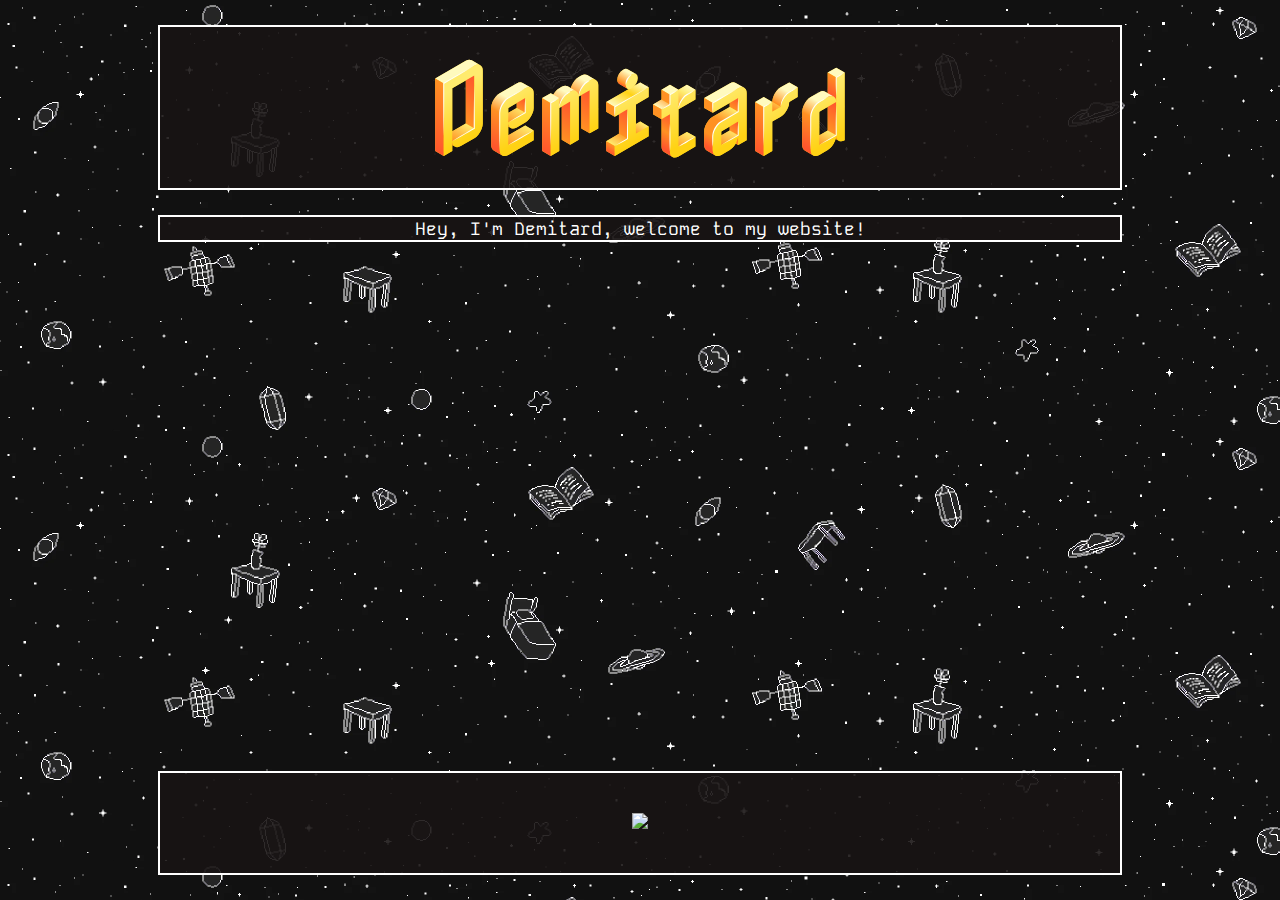
==== index.html @ 583eacb7 "Small website" ====
<!DOCTYPE html>
<html lang="en">
<link rel="stylesheet" type="text/css" href="styles.css">
<head>
    <meta charset="UTF-8">
    <meta http-equiv="X-UA-Compatible" content="IE=edge">
    <meta name="viewport" content="width=device-width, initial-scale=1.0">
    <title>Demitard</title>
</head>
<body>
    <div class="container">
        <div class="header">
            <h1>Demitard</h1>
        </div>
        <div class="information">
            <p>Hey, I'm Demitard, welcome to my website!</p>
        </div>
        <div class="footer">
            <a href="https://nekoweb.org/"><img src="https://nekoweb.org/assets/buttons/button3.gif"></a>
        </div>
    </div>
</body>
</html>
---- styles.css ----
/* Import fonts */
@import url('https://fonts.googleapis.com/css2?family=Kode+Mono:wght@400..700&family=Luckiest+Guy&family=Nabla&family=Press+Start+2P&display=swap');
/* Import css files*/
@import url(header.css);
@import url(information.css);
@import url(footer.css);
/* Apply kode mono by default font to all text */
body, h1, h2, h3, h4, h5, h6, p {
    font-family: 'Kode Mono', monospace;
    font-optical-sizing: auto;
    font-style: normal;
    margin: 0;
    padding: 0;
}

body {
    background-image: url('elements/omori.webp');
    background-repeat: repeat-y;
    background-size: cover;
}


/* Center items inside container */
.container {
    display: flex;
    justify-content: center;
    align-items: center;
    flex-direction: column;
}
.container > div{
    margin-top: 25px;
    background-color: rgba(24, 20, 20, 0.9);
    border-radius: 0px;
    border: 2px solid white;
}
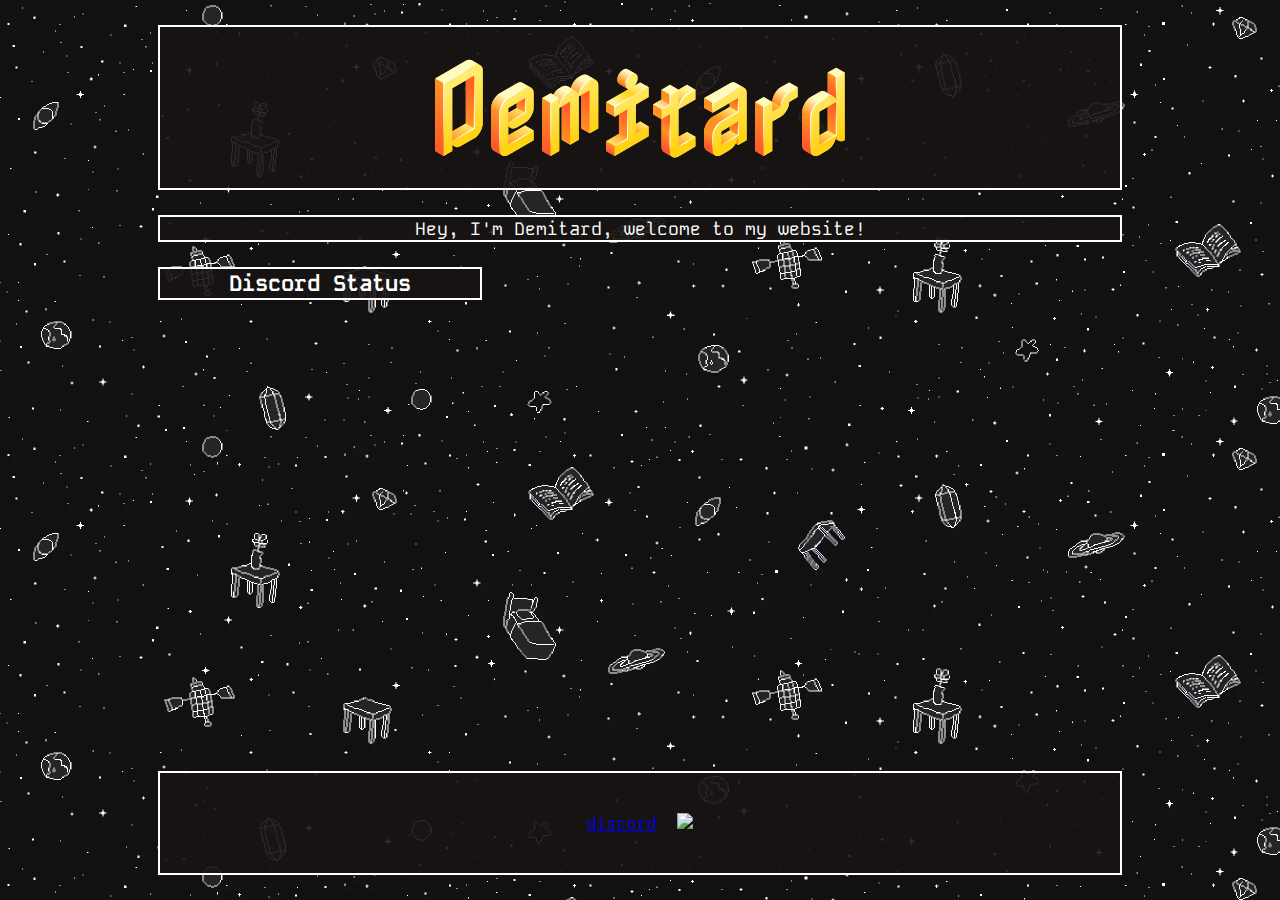
==== commit d0a891e2: "Added first version of the discord status" ====
--- a/index.html
+++ b/index.html
@@ -1,6 +1,7 @@
 <!DOCTYPE html>
 <html lang="en">
-<link rel="stylesheet" type="text/css" href="styles.css">
+<link rel="stylesheet" type="text/css" href="css/styles.css">
+<script src="scripts/discordStatus.js"></script>
 <head>
     <meta charset="UTF-8">
     <meta http-equiv="X-UA-Compatible" content="IE=edge">
@@ -12,10 +13,19 @@
         <div class="header">
             <h1>Demitard</h1>
         </div>
-        <div class="information">
+        <div class="welcome">
             <p>Hey, I'm Demitard, welcome to my website!</p>
         </div>
+        <div class="discord-status">
+            <h2>Discord Status</h2>
+            <div id="discord-status">
+                <script>
+                    displayUserInfo('391344552817983498');
+                </script>
+            </div>
+        </div>
         <div class="footer">
+            <a href="https://discordapp.com/users/391344552817983498/"><p>discord</p></a>
             <a href="https://nekoweb.org/"><img src="https://nekoweb.org/assets/buttons/button3.gif"></a>
         </div>
     </div>
--- a/css/styles.css
+++ b/css/styles.css
@@ -0,0 +1,36 @@
+/* Import fonts */
+@import url('https://fonts.googleapis.com/css2?family=Kode+Mono:wght@400..700&family=Luckiest+Guy&family=Nabla&family=Press+Start+2P&display=swap');
+/* Import css files*/
+@import url(header.css);
+@import url(welcome.css);
+@import url(footer.css);
+@import url(discord-status.css);
+/* Apply kode mono by default font to all text */
+body, h1, h2, h3, h4, h5, h6, p {
+    font-family: 'Kode Mono', monospace;
+    font-optical-sizing: auto;
+    font-style: normal;
+    margin: 0;
+    padding: 0;
+}
+
+body {
+    background-image: url('../elements/omori.webp');
+    background-repeat: repeat-y;
+    background-size: cover;
+}
+
+
+/* Center items inside container */
+.container {
+    display: flex;
+    justify-content: center;
+    align-items: center;
+    flex-direction: column;
+}
+.container > div{
+    margin-top: 25px;
+    background-color: rgba(24, 20, 20, 0.9);
+    border-radius: 0px;
+    border: 2px solid white;
+}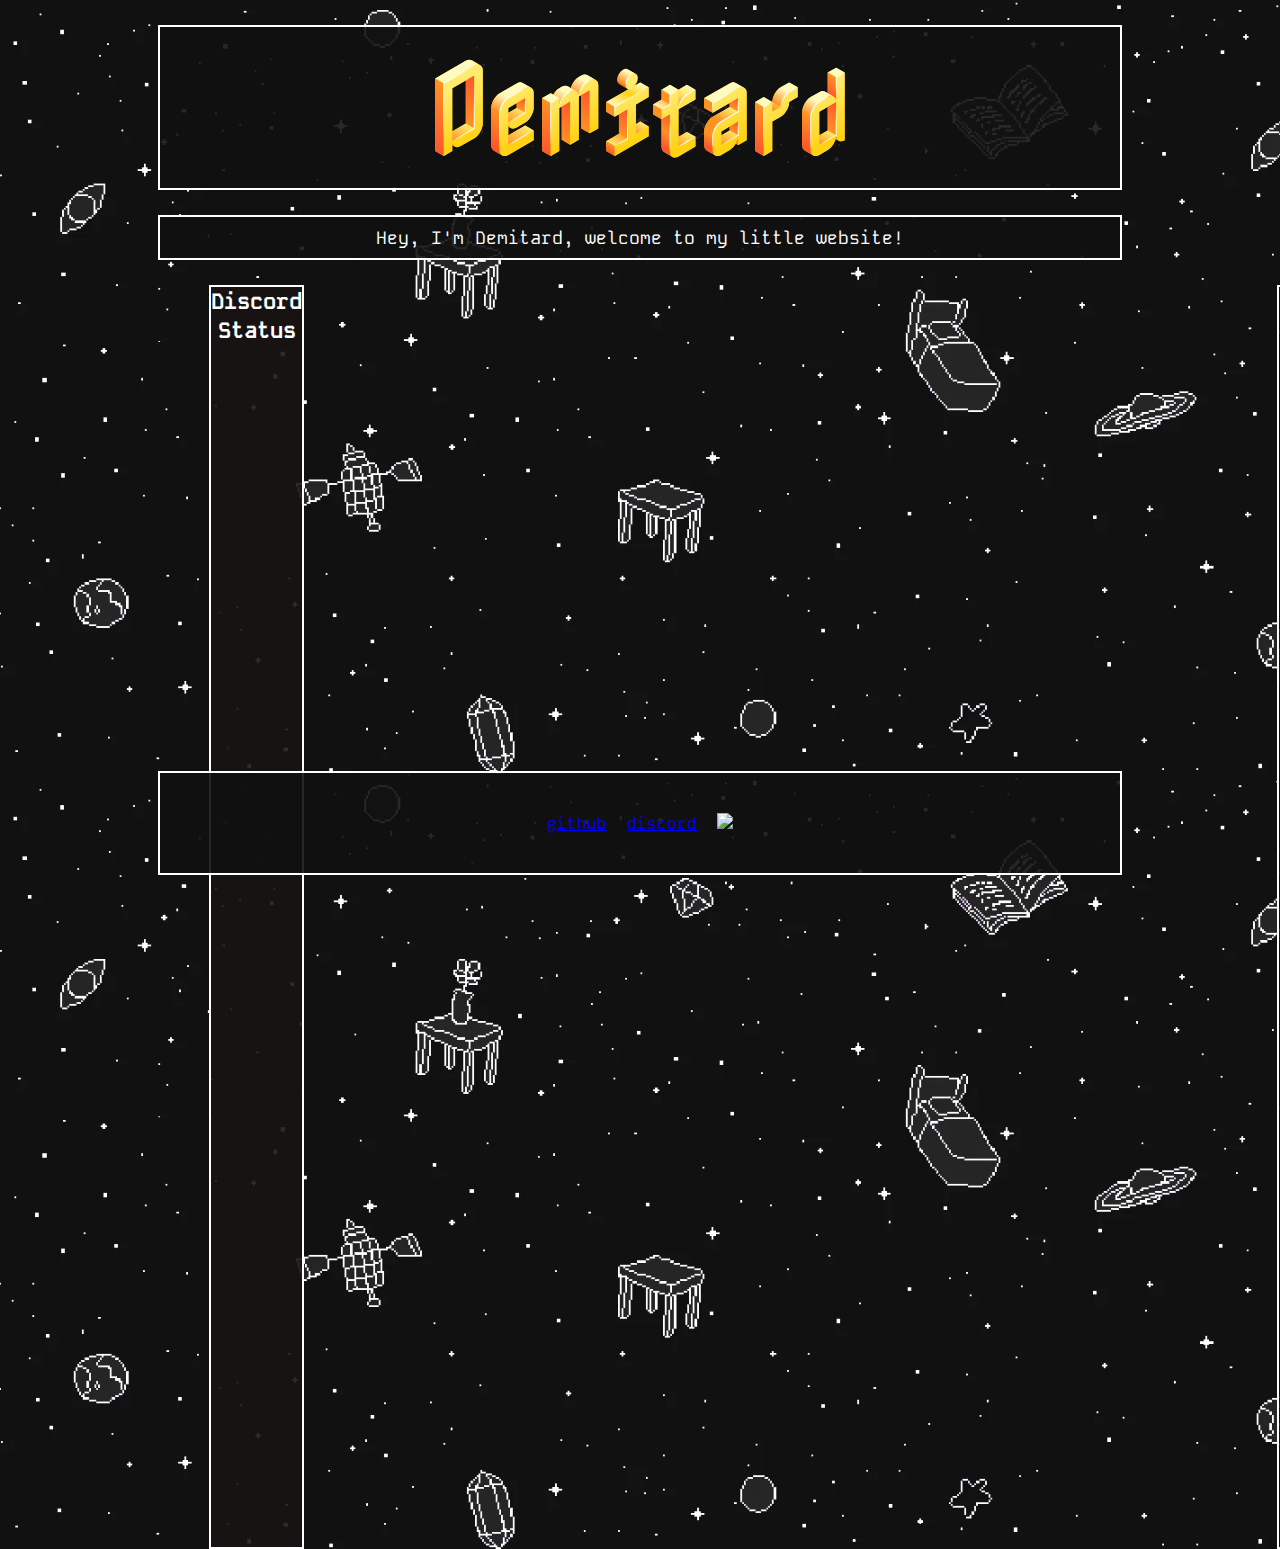
==== commit b1b17031: "Added flickering on title and added about me section" ====
--- a/index.html
+++ b/index.html
@@ -14,17 +14,30 @@
             <h1>Demitard</h1>
         </div>
         <div class="welcome">
-            <p>Hey, I'm Demitard, welcome to my website!</p>
+            <p>Hey, I'm Demitard, welcome to my little website!</p>
         </div>
-        <div class="discord-status">
-            <h2>Discord Status</h2>
-            <div id="discord-status">
-                <script>
-                    displayUserInfo('391344552817983498');
-                </script>
+        <div class="information">
+            <div class="discord-status">
+                <h2>Discord Status</h2>
+                <div id="discord-status">
+                    <script>
+                        displayUserInfo('391344552817983498');
+                    </script>
+                </div>
+            </div>
+            <div class="about-me">
+                <h2>About Me</h2>
+                <p>I'm a 18 years old developer from Colombia.</p>
+                <p>I'm currently studying Software Systems Engineering at university.</p>
+                <p>I like coding, I mostly develop backend code but I can work as a fullstack</p>
+                <p>My main programming language is javascript</p>
+                <p>I've done a lot of personal projects, most of them discord bots</p>
+                <p>I like playing games, some of which are Payday 2, Team fortress 2 and Warframe</p>
+                <p>I'm not a big fan of shows but Dr. House is the exception</p>
             </div>
         </div>
         <div class="footer">
+            <a href="https://github.com/Mendo6472"><p>github</p></a>
             <a href="https://discordapp.com/users/391344552817983498/"><p>discord</p></a>
             <a href="https://nekoweb.org/"><img src="https://nekoweb.org/assets/buttons/button3.gif"></a>
         </div>
--- a/css/styles.css
+++ b/css/styles.css
@@ -5,6 +5,8 @@
 @import url(welcome.css);
 @import url(footer.css);
 @import url(discord-status.css);
+@import url(information.css);
+@import url(about-me.css);
 /* Apply kode mono by default font to all text */
 body, h1, h2, h3, h4, h5, h6, p {
     font-family: 'Kode Mono', monospace;
@@ -18,8 +20,8 @@
     background-image: url('../elements/omori.webp');
     background-repeat: repeat-y;
     background-size: cover;
+    background-color: rgba(17, 17, 17);
 }
-
 
 /* Center items inside container */
 .container {
@@ -28,9 +30,9 @@
     align-items: center;
     flex-direction: column;
 }
-.container > div{
+.container > div:not(.information){
     margin-top: 25px;
-    background-color: rgba(24, 20, 20, 0.9);
+    background-color: rgba(17, 17, 17, 0.9);
     border-radius: 0px;
     border: 2px solid white;
 }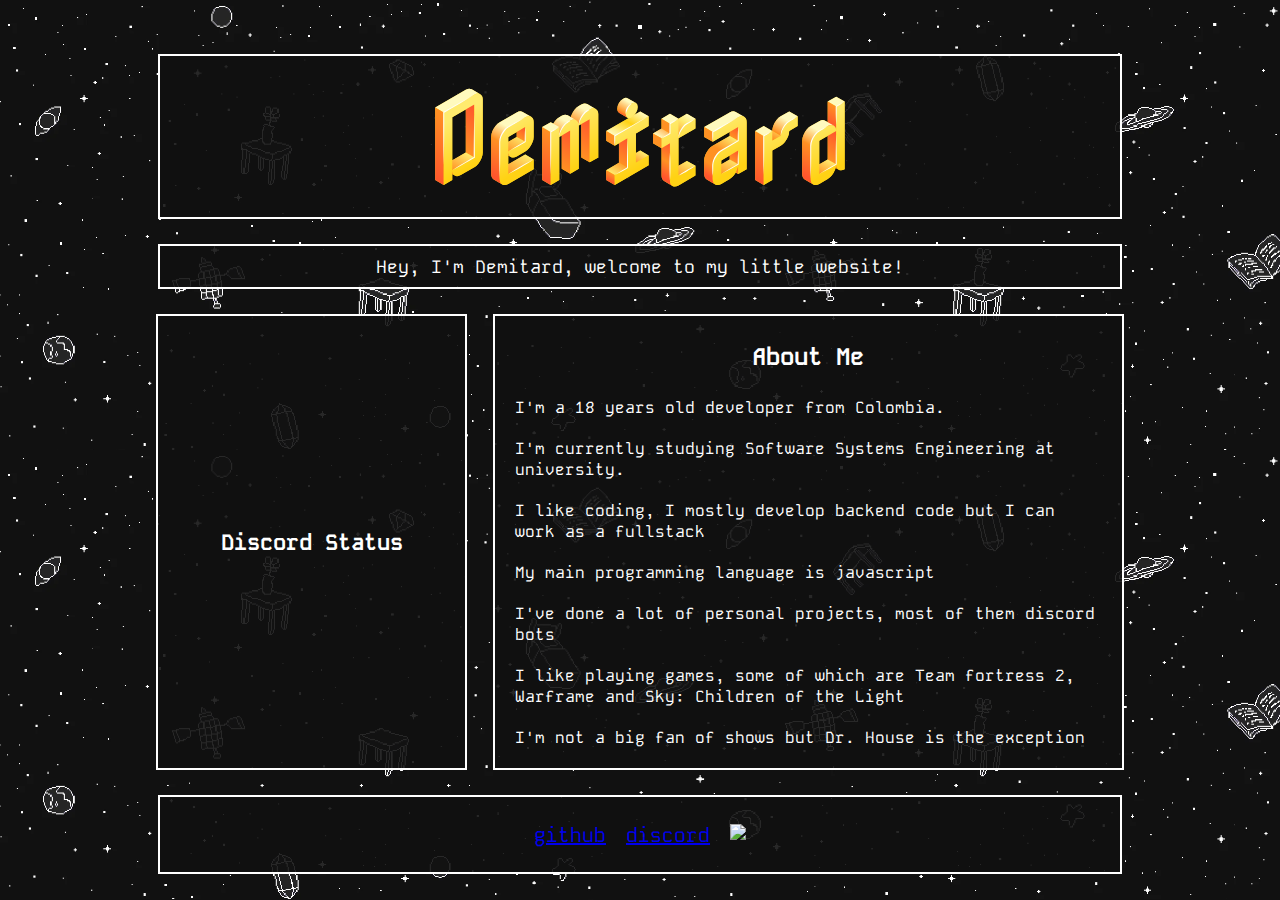
==== commit 23e88fb2: "Fixing footer and some other things" ====
--- a/index.html
+++ b/index.html
@@ -10,6 +10,7 @@
 </head>
 <body>
     <div class="container">
+        <div class="star"></div>
         <div class="header">
             <h1>Demitard</h1>
         </div>
@@ -32,7 +33,7 @@
                 <p>I like coding, I mostly develop backend code but I can work as a fullstack</p>
                 <p>My main programming language is javascript</p>
                 <p>I've done a lot of personal projects, most of them discord bots</p>
-                <p>I like playing games, some of which are Payday 2, Team fortress 2 and Warframe</p>
+                <p>I like playing games, some of which are Team fortress 2, Warframe and Sky: Children of the Light</p>
                 <p>I'm not a big fan of shows but Dr. House is the exception</p>
             </div>
         </div>
